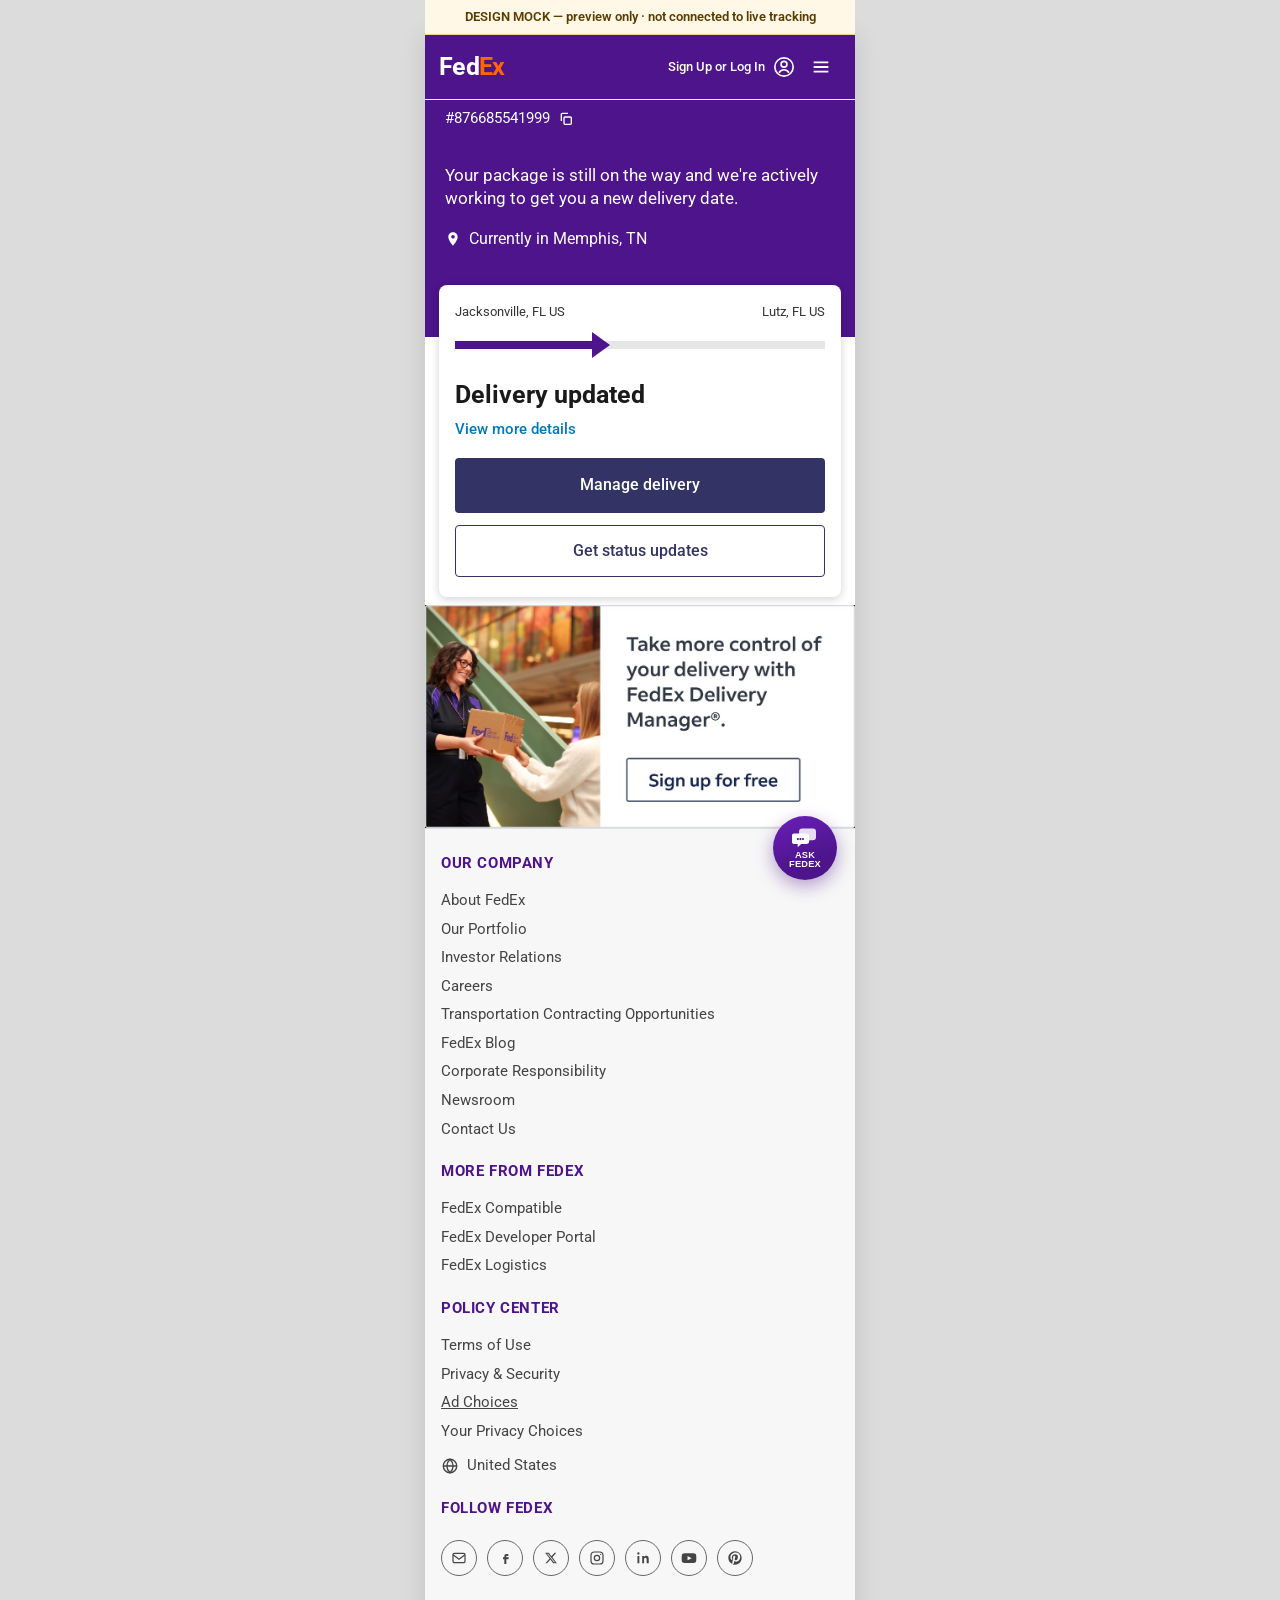
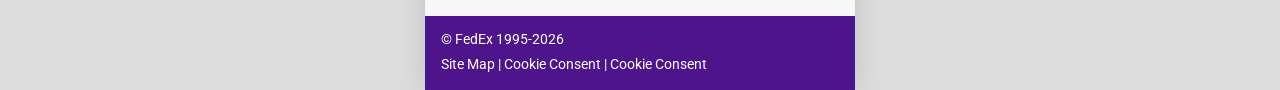
==== mock-tracking.html @ 4784ce4f "Ship FedEx-style tracking results UI on the live track page. Wire the mock status/details design int" ====
<!DOCTYPE html>
<html lang="en">
<head>
    <meta charset="UTF-8">
    <meta name="viewport" content="width=device-width, initial-scale=1, viewport-fit=cover">
    <meta name="robots" content="noindex, nofollow">
    <title>Tracking Mock — Review Only</title>
    <link rel="icon" type="image/png" sizes="32x32" href="favicon-32.png">
    <link rel="preconnect" href="https://fonts.googleapis.com">
    <link rel="preconnect" href="https://fonts.gstatic.com" crossorigin>
    <link href="https://fonts.googleapis.com/css2?family=Roboto:wght@300;400;500;700&display=swap" rel="stylesheet">
    <link rel="stylesheet" href="mock-tracking.css?v=2026100413">
</head>
<body class="fx-mock-page">
    <div class="fx-banner">DESIGN MOCK — preview only · not connected to live tracking</div>

    <div class="fx-shell" id="shell" data-view="status">
        <header class="fx-header">
            <a class="fx-logo" href="#" aria-label="FedEx home">
                <span class="fx-logo-fed">Fed</span><span class="fx-logo-ex">Ex</span>
            </a>
            <div class="fx-header-actions">
                <a class="fx-signin" href="#">
                    <span>Sign Up or Log In</span>
                    <svg width="22" height="22" viewBox="0 0 24 24" fill="none" stroke="currentColor" stroke-width="1.8" aria-hidden="true">
                        <circle cx="12" cy="12" r="10"/>
                        <circle cx="12" cy="9" r="3.2"/>
                        <path d="M6.5 18.2c1.6-2.2 3.5-3.2 5.5-3.2s3.9 1 5.5 3.2"/>
                    </svg>
                </a>
                <button type="button" class="fx-menu" aria-label="Open menu">
                    <svg width="22" height="22" viewBox="0 0 24 24" fill="none" stroke="currentColor" stroke-width="2" aria-hidden="true">
                        <path d="M4 7h16M4 12h16M4 17h16"/>
                    </svg>
                </button>
            </div>
        </header>

        <!-- SCREEN 1: after user tracks a number -->
        <div class="fx-view fx-view--status" id="viewStatus">
            <section class="fx-hero" aria-label="Shipment status">
                <div class="fx-track-id">
                    <span id="fxTrackId">#876685541999</span>
                    <button type="button" id="fxCopyTrack" aria-label="Copy tracking number">
                        <svg width="16" height="16" viewBox="0 0 24 24" fill="none" stroke="currentColor" stroke-width="2" aria-hidden="true">
                            <rect x="9" y="9" width="11" height="11" rx="1.5"/>
                            <path d="M5 15V5a1.5 1.5 0 0 1 1.5-1.5H15"/>
                        </svg>
                    </button>
                </div>
                <p class="fx-hero-msg">Your package is still on the way and we're actively working to get you a new delivery date.</p>
                <p class="fx-hero-loc">
                    <svg width="16" height="16" viewBox="0 0 24 24" fill="currentColor" aria-hidden="true">
                        <path d="M12 2C8.13 2 5 5.13 5 9c0 5.25 7 13 7 13s7-7.75 7-13c0-3.87-3.13-7-7-7zm0 9.5A2.5 2.5 0 1 1 12 6a2.5 2.5 0 0 1 0 5.5z"/>
                    </svg>
                    Currently in Memphis, TN
                </p>
            </section>

            <div class="fx-card-wrap">
                <div class="fx-card">
                    <div class="fx-route">
                        <span>Jacksonville, FL US</span>
                        <span>Lutz, FL US</span>
                    </div>
                    <div class="fx-progress" role="img" aria-label="Shipment progress about 40 percent" style="--progress: 42%">
                        <div class="fx-progress-track" aria-hidden="true"></div>
                        <div class="fx-progress-arrow" aria-hidden="true">
                            <span class="fx-progress-shaft"></span>
                            <svg class="fx-progress-tip" viewBox="0 0 18 26" preserveAspectRatio="none" focusable="false" aria-hidden="true">
                                <polygon points="0,0 18,13 0,26" fill="currentColor"/>
                            </svg>
                        </div>
                    </div>
                    <h2 class="fx-status">Delivery updated</h2>
                    <a class="fx-details-link" href="#details" data-open-details>View more details</a>
                    <a class="fx-btn fx-btn-primary" href="#">Manage delivery</a>
                    <a class="fx-btn fx-btn-secondary" href="#details" data-open-details>Get status updates</a>
                </div>
            </div>

            <section class="fx-promo fx-promo--status" aria-label="FedEx Delivery Manager">
                <img src="delivery-manager.jpg" alt="Take more control of your delivery with FedEx Delivery Manager. Sign up for free." width="1024" height="531" loading="lazy">
            </section>

            <footer class="fx-footer fx-footer--status">
                <h3 class="fx-footer-h">Our company</h3>
                <a href="#">About FedEx</a>
                <a href="#">Our Portfolio</a>
                <a href="#">Investor Relations</a>
                <a href="#">Careers</a>
                <a href="#">Transportation Contracting Opportunities</a>
                <a href="#">FedEx Blog</a>
                <a href="#">Corporate Responsibility</a>
                <a href="#">Newsroom</a>
                <a href="#">Contact Us</a>

                <h3 class="fx-footer-h">More from FedEx</h3>
                <a href="#">FedEx Compatible</a>
                <a href="#">FedEx Developer Portal</a>
                <a href="#">FedEx Logistics</a>

                <h3 class="fx-footer-h">Policy center</h3>
                <a href="#">Terms of Use</a>
                <a href="#">Privacy &amp; Security</a>
                <a href="#" class="fx-footer-link-underline">Ad Choices</a>
                <a href="#">Your Privacy Choices</a>
                <div class="fx-region">
                    <svg width="18" height="18" viewBox="0 0 24 24" fill="none" stroke="currentColor" stroke-width="1.8" aria-hidden="true">
                        <circle cx="12" cy="12" r="9"/>
                        <path d="M3 12h18M12 3c2.8 2.8 4.2 6 4.2 9s-1.4 6.2-4.2 9c-2.8-2.8-4.2-6-4.2-9s1.4-6.2 4.2-9z"/>
                    </svg>
                    United States
                </div>

                <h3 class="fx-footer-h">Follow FedEx</h3>
                <div class="fx-social" aria-label="Social links">
                    <a href="#" aria-label="Email"><svg width="16" height="16" viewBox="0 0 24 24" fill="none" stroke="currentColor" stroke-width="1.8"><rect x="3" y="5" width="18" height="14" rx="2"/><path d="M3 7l9 7 9-7"/></svg></a>
                    <a href="#" aria-label="Facebook"><svg width="16" height="16" viewBox="0 0 24 24" fill="currentColor"><path d="M14 9h3V6h-3c-1.7 0-3 1.3-3 3v2H9v3h2v7h3v-7h3l1-3h-4V9c0-.6.4-1 1-1z"/></svg></a>
                    <a href="#" aria-label="X"><svg width="14" height="14" viewBox="0 0 24 24" fill="currentColor"><path d="M18.2 3H21l-6.6 7.5L22 21h-6.2l-4.9-6.4L5.4 21H2.6l7-8L2 3h6.3l4.4 5.8L18.2 3zm-1.1 16.2h1.7L7 4.7H5.2l11.9 14.5z"/></svg></a>
                    <a href="#" aria-label="Instagram"><svg width="16" height="16" viewBox="0 0 24 24" fill="none" stroke="currentColor" stroke-width="1.8"><rect x="3" y="3" width="18" height="18" rx="5"/><circle cx="12" cy="12" r="4"/><circle cx="17.5" cy="6.5" r="1" fill="currentColor" stroke="none"/></svg></a>
                    <a href="#" aria-label="LinkedIn"><svg width="16" height="16" viewBox="0 0 24 24" fill="currentColor"><path d="M6.5 9H3.7v11h2.8V9zM5.1 3.5A1.7 1.7 0 1 0 5.1 7a1.7 1.7 0 0 0 0-3.5zM20.3 20h-2.8v-5.4c0-1.3 0-3-1.8-3s-2.1 1.4-2.1 2.9V20H10.8V9h2.7v1.5h.1c.4-.7 1.3-1.8 3.1-1.8 3.3 0 3.9 2.2 3.9 5V20z"/></svg></a>
                    <a href="#" aria-label="YouTube"><svg width="16" height="16" viewBox="0 0 24 24" fill="currentColor"><path d="M23 12.2s0-3.4-.4-5c-.2-.9-.9-1.6-1.8-1.8C18.7 5 12 5 12 5s-6.7 0-8.8.4C2.3 5.6 1.6 6.3 1.4 7.2 1 8.8 1 12.2 1 12.2s0 3.4.4 5c.2.9.9 1.6 1.8 1.8C5.3 19.4 12 19.4 12 19.4s6.7 0 8.8-.4c.9-.2 1.6-.9 1.8-1.8.4-1.6.4-5 .4-5zM9.8 15.5v-6.6l6.2 3.3-6.2 3.3z"/></svg></a>
                    <a href="#" aria-label="Pinterest"><svg width="16" height="16" viewBox="0 0 24 24" fill="currentColor"><path d="M12 2C6.5 2 2 6.5 2 12c0 4.1 2.5 7.6 6.1 9.1-.1-.8-.2-2 0-2.9.2-.8 1.3-5.4 1.3-5.4s-.3-.7-.3-1.6c0-1.5.9-2.6 2-2.6.9 0 1.4.7 1.4 1.5 0 .9-.6 2.3-.9 3.5-.3 1.1.5 1.9 1.6 1.9 1.9 0 3.2-2.4 3.2-5.3 0-2.2-1.5-3.8-4.2-3.8-3.1 0-5 2.3-5 4.8 0 .9.3 1.5.7 2 .2.1.2.2.1.5l-.3 1c-.1.2-.2.3-.4.2-1.5-.6-2.2-2.3-2.2-4.2 0-3.1 2.6-6.9 7.8-6.9 4.2 0 6.9 3 6.9 6.3 0 4.3-2.4 7.5-5.9 7.5-1.2 0-2.3-.6-2.7-1.4l-.7 2.8c-.3 1-1 2.2-1.5 3C10.1 21.9 11 22 12 22c5.5 0 10-4.5 10-10S17.5 2 12 2z"/></svg></a>
                </div>
            </footer>

            <div class="fx-legal">
                <div>© FedEx 1995-2026</div>
                <div class="fx-legal-links">
                    <a href="#">Site Map</a> |
                    <a href="#">Cookie Consent</a> |
                    <a href="#">Cookie Consent</a>
                </div>
            </div>
        </div>

        <!-- SCREEN 2: after View more details / Get status updates -->
        <div class="fx-view fx-view--details" id="viewDetails" hidden>
            <div class="fx-subnav" aria-label="Tracking details toolbar">
                <button type="button" class="fx-subnav-back" id="backToStatus" aria-label="Back">
                    <svg width="20" height="20" viewBox="0 0 24 24" fill="none" stroke="currentColor" stroke-width="2" aria-hidden="true">
                        <path d="M15 18l-6-6 6-6"/>
                    </svg>
                </button>
                <a class="fx-subnav-id" href="#" id="fxSubnavId">Tracking ID: 876685541999</a>
                <div class="fx-subnav-actions">
                    <button type="button" class="fx-icon-btn" id="fxCopyTrackDetails" aria-label="Copy">
                        <svg width="18" height="18" viewBox="0 0 24 24" fill="none" stroke="currentColor" stroke-width="2" aria-hidden="true">
                            <rect x="9" y="9" width="11" height="11" rx="1.5"/>
                            <path d="M5 15V5a1.5 1.5 0 0 1 1.5-1.5H15"/>
                        </svg>
                    </button>
                    <button type="button" class="fx-icon-btn" aria-label="Share">
                        <svg width="18" height="18" viewBox="0 0 24 24" fill="none" stroke="currentColor" stroke-width="2" aria-hidden="true">
                            <circle cx="18" cy="5" r="2.5"/>
                            <circle cx="6" cy="12" r="2.5"/>
                            <circle cx="18" cy="19" r="2.5"/>
                            <path d="M8.4 13.3l7.2 4.1M15.6 6.6L8.5 10.7"/>
                        </svg>
                    </button>
                    <button type="button" class="fx-icon-btn" aria-label="More">
                        <svg width="18" height="18" viewBox="0 0 24 24" fill="currentColor" aria-hidden="true">
                            <circle cx="12" cy="5" r="1.6"/>
                            <circle cx="12" cy="12" r="1.6"/>
                            <circle cx="12" cy="19" r="1.6"/>
                        </svg>
                    </button>
                </div>
            </div>

            <div class="fx-fromto">
                <div class="fx-fromto-col">
                    <span class="fx-fromto-label">From</span>
                    <span class="fx-fromto-place">JACKSONVILLE, FL US</span>
                </div>
                <span class="fx-fromto-arrow" aria-hidden="true">→</span>
                <div class="fx-fromto-col fx-fromto-col--to">
                    <span class="fx-fromto-label">To</span>
                    <span class="fx-fromto-place">LUTZ, FL US</span>
                </div>
            </div>

            <section class="fx-section" id="travel-history" aria-labelledby="travel-title">
                <h2 class="fx-h2" id="travel-title">Travel history</h2>
                <p class="fx-help-text">You're viewing the most updated information to help minimize the need for customer support.</p>

                <div class="fx-timeline">
                <div class="fx-day">
                    <h3 class="fx-day-title">Friday, 09/04/2026</h3>
                    <ul class="fx-events">
                        <li class="fx-event">
                            <div class="fx-event-marker">
                                <span class="fx-arrow-marker" aria-hidden="true">
                                    <svg width="14" height="14" viewBox="0 0 24 24" fill="none" stroke="currentColor" stroke-width="2.5">
                                        <path d="M5 12h14M13 6l6 6-6 6"/>
                                    </svg>
                                </span>
                            </div>
                            <div class="fx-event-body">
                                <div class="fx-event-time">9:31 AM</div>
                                <div class="fx-event-status">On the way</div>
                                <div class="fx-event-loc">Memphis, TN</div>
                            </div>
                        </li>
                        <li class="fx-event">
                            <div class="fx-event-marker"><span class="fx-dot" aria-hidden="true"></span></div>
                            <div class="fx-event-body">
                                <div class="fx-event-time">4:16 AM</div>
                                <div class="fx-event-status">Arrived at FedEx hub</div>
                                <div class="fx-event-loc">Memphis, TN</div>
                            </div>
                        </li>
                        <li class="fx-event">
                            <div class="fx-event-marker"><span class="fx-dot" aria-hidden="true"></span></div>
                            <div class="fx-event-body">
                                <div class="fx-event-time">12:48 AM</div>
                                <div class="fx-event-status">Left FedEx origin facility</div>
                                <div class="fx-event-loc">Jacksonville, FL</div>
                            </div>
                        </li>
                    </ul>
                </div>

                <div class="fx-day">
                    <h3 class="fx-day-title">Thursday, 09/03/2026</h3>
                    <ul class="fx-events">
                        <li class="fx-event">
                            <div class="fx-event-marker"><span class="fx-dot" aria-hidden="true"></span></div>
                            <div class="fx-event-body">
                                <div class="fx-event-time">9:47 PM</div>
                                <div class="fx-event-status">Picked up</div>
                                <div class="fx-event-loc">Jacksonville, FL</div>
                            </div>
                        </li>
                        <li class="fx-event">
                            <div class="fx-event-marker"><span class="fx-dot" aria-hidden="true"></span></div>
                            <div class="fx-event-body">
                                <div class="fx-event-time">10:59 AM</div>
                                <div class="fx-event-status">Shipment information sent to FedEx</div>
                            </div>
                        </li>
                    </ul>
                </div>
                </div>
            </section>

            <section class="fx-facts" aria-labelledby="facts-title">
                <button type="button" class="fx-facts-toggle" id="facts-title" aria-expanded="true" aria-controls="factsBody">
                    <span>Shipment facts</span>
                    <svg class="fx-facts-chevron" width="18" height="18" viewBox="0 0 24 24" fill="none" stroke="currentColor" stroke-width="2" aria-hidden="true">
                        <path d="M6 15l6-6 6 6"/>
                    </svg>
                </button>

                <div class="fx-facts-body" id="factsBody">
                    <div class="fx-fact-block">
                        <div class="fx-fact-head">
                            <svg width="28" height="28" viewBox="0 0 48 48" fill="none" stroke="currentColor" stroke-width="2.2" aria-hidden="true">
                                <path d="M8 18l16-8 16 8v16l-16 8-16-8V18z"/>
                                <path d="M8 18l16 8 16-8M24 26v16"/>
                            </svg>
                            <span>Shipment overview</span>
                        </div>
                        <table class="fx-table">
                            <tbody>
                                <tr>
                                    <th>Tracking number</th>
                                    <td>876685541999</td>
                                </tr>
                                <tr>
                                    <th>Ship date <span class="fx-q" title="More info">?</span></th>
                                    <td>9/03/2026</td>
                                </tr>
                                <tr>
                                    <th>Delivery details <span class="fx-q" title="More info">?</span></th>
                                    <td>Will be updated soon</td>
                                </tr>
                            </tbody>
                        </table>
                    </div>

                    <div class="fx-fact-block">
                        <div class="fx-fact-head">
                            <svg width="28" height="28" viewBox="0 0 48 48" fill="none" stroke="currentColor" stroke-width="2.2" aria-hidden="true">
                                <rect x="6" y="16" width="22" height="14" rx="1"/>
                                <path d="M28 20h8l6 6v4h-14"/>
                                <circle cx="14" cy="32" r="3.5"/>
                                <circle cx="34" cy="32" r="3.5"/>
                            </svg>
                            <span>Services</span>
                        </div>
                        <table class="fx-table">
                            <tbody>
                                <tr>
                                    <th>Service</th>
                                    <td>FedEx First Overnight</td>
                                </tr>
                                <tr>
                                    <th>Terms</th>
                                    <td>Third Party</td>
                                </tr>
                                <tr>
                                    <th>Special handling section</th>
                                    <td>Deliver Weekday, Residential Delivery</td>
                                </tr>
                            </tbody>
                        </table>
                    </div>

                    <div class="fx-fact-block">
                        <div class="fx-fact-head">
                                    <svg width="28" height="28" viewBox="0 0 48 48" fill="none" stroke="currentColor" stroke-width="2.2" aria-hidden="true">
                                        <path d="M10 34h28l-4-10H14l-4 10z"/>
                                        <path d="M18 24V16h12v8"/>
                                        <text x="24" y="31" text-anchor="middle" font-size="8" fill="currentColor" stroke="none" font-family="Arial,sans-serif">LB</text>
                                    </svg>
                            <span>Package details</span>
                        </div>
                        <table class="fx-table">
                            <tbody>
                                <tr>
                                    <th>Weight</th>
                                    <td>0.5 lbs / 0.23 kgs</td>
                                </tr>
                                <tr>
                                    <th>Total pieces</th>
                                    <td>1</td>
                                </tr>
                                <tr>
                                    <th>Total shipment weight</th>
                                    <td>0.5 lbs / 0.23 kgs</td>
                                </tr>
                                <tr>
                                    <th>Packaging</th>
                                    <td>FedEx Envelope</td>
                                </tr>
                            </tbody>
                        </table>
                    </div>
                </div>
            </section>

            <footer class="fx-footer">
                <h3 class="fx-footer-h">Our company</h3>
                <a href="#">About FedEx</a>
                <a href="#">Our Portfolio</a>
                <a href="#">Investor Relations</a>
                <a href="#">Careers</a>
                <a href="#">Transportation Contracting Opportunities</a>
                <a href="#">FedEx Blog</a>
                <a href="#">Corporate Responsibility</a>
                <a href="#">Newsroom</a>
                <a href="#">Contact Us</a>

                <h3 class="fx-footer-h">More from FedEx</h3>
                <a href="#">FedEx Compatible</a>
                <a href="#">FedEx Developer Portal</a>
                <a href="#">FedEx Logistics</a>

                <h3 class="fx-footer-h">Policy center</h3>
                <a href="#">Terms of Use</a>
                <a href="#">Privacy &amp; Security</a>
                <a href="#" class="fx-footer-link-underline">Ad Choices</a>
                <a href="#">Your Privacy Choices</a>
                <div class="fx-region">
                    <svg width="18" height="18" viewBox="0 0 24 24" fill="none" stroke="currentColor" stroke-width="1.8" aria-hidden="true">
                        <circle cx="12" cy="12" r="9"/>
                        <path d="M3 12h18M12 3c2.8 2.8 4.2 6 4.2 9s-1.4 6.2-4.2 9c-2.8-2.8-4.2-6-4.2-9s1.4-6.2 4.2-9z"/>
                    </svg>
                    United States
                </div>

                <h3 class="fx-footer-h">Follow FedEx</h3>
                <div class="fx-social" aria-label="Social links">
                    <a href="#" aria-label="Email">
                        <svg width="16" height="16" viewBox="0 0 24 24" fill="none" stroke="currentColor" stroke-width="1.8"><rect x="3" y="5" width="18" height="14" rx="2"/><path d="M3 7l9 7 9-7"/></svg>
                    </a>
                    <a href="#" aria-label="Facebook">
                        <svg width="16" height="16" viewBox="0 0 24 24" fill="currentColor"><path d="M14 9h3V6h-3c-1.7 0-3 1.3-3 3v2H9v3h2v7h3v-7h3l1-3h-4V9c0-.6.4-1 1-1z"/></svg>
                    </a>
                    <a href="#" aria-label="X">
                        <svg width="14" height="14" viewBox="0 0 24 24" fill="currentColor"><path d="M18.2 3H21l-6.6 7.5L22 21h-6.2l-4.9-6.4L5.4 21H2.6l7-8L2 3h6.3l4.4 5.8L18.2 3zm-1.1 16.2h1.7L7 4.7H5.2l11.9 14.5z"/></svg>
                    </a>
                    <a href="#" aria-label="Instagram">
                        <svg width="16" height="16" viewBox="0 0 24 24" fill="none" stroke="currentColor" stroke-width="1.8"><rect x="3" y="3" width="18" height="18" rx="5"/><circle cx="12" cy="12" r="4"/><circle cx="17.5" cy="6.5" r="1" fill="currentColor" stroke="none"/></svg>
                    </a>
                    <a href="#" aria-label="LinkedIn">
                        <svg width="16" height="16" viewBox="0 0 24 24" fill="currentColor"><path d="M6.5 9H3.7v11h2.8V9zM5.1 3.5A1.7 1.7 0 1 0 5.1 7a1.7 1.7 0 0 0 0-3.5zM20.3 20h-2.8v-5.4c0-1.3 0-3-1.8-3s-2.1 1.4-2.1 2.9V20H10.8V9h2.7v1.5h.1c.4-.7 1.3-1.8 3.1-1.8 3.3 0 3.9 2.2 3.9 5V20z"/></svg>
                    </a>
                    <a href="#" aria-label="YouTube">
                        <svg width="16" height="16" viewBox="0 0 24 24" fill="currentColor"><path d="M23 12.2s0-3.4-.4-5c-.2-.9-.9-1.6-1.8-1.8C18.7 5 12 5 12 5s-6.7 0-8.8.4C2.3 5.6 1.6 6.3 1.4 7.2 1 8.8 1 12.2 1 12.2s0 3.4.4 5c.2.9.9 1.6 1.8 1.8C5.3 19.4 12 19.4 12 19.4s6.7 0 8.8-.4c.9-.2 1.6-.9 1.8-1.8.4-1.6.4-5 .4-5zM9.8 15.5v-6.6l6.2 3.3-6.2 3.3z"/></svg>
                    </a>
                    <a href="#" aria-label="Pinterest">
                        <svg width="16" height="16" viewBox="0 0 24 24" fill="currentColor"><path d="M12 2C6.5 2 2 6.5 2 12c0 4.1 2.5 7.6 6.1 9.1-.1-.8-.2-2 0-2.9.2-.8 1.3-5.4 1.3-5.4s-.3-.7-.3-1.6c0-1.5.9-2.6 2-2.6.9 0 1.4.7 1.4 1.5 0 .9-.6 2.3-.9 3.5-.3 1.1.5 1.9 1.6 1.9 1.9 0 3.2-2.4 3.2-5.3 0-2.2-1.5-3.8-4.2-3.8-3.1 0-5 2.3-5 4.8 0 .9.3 1.5.7 2 .2.1.2.2.1.5l-.3 1c-.1.2-.2.3-.4.2-1.5-.6-2.2-2.3-2.2-4.2 0-3.1 2.6-6.9 7.8-6.9 4.2 0 6.9 3 6.9 6.3 0 4.3-2.4 7.5-5.9 7.5-1.2 0-2.3-.6-2.7-1.4l-.7 2.8c-.3 1-1 2.2-1.5 3C10.1 21.9 11 22 12 22c5.5 0 10-4.5 10-10S17.5 2 12 2z"/></svg>
                    </a>
                </div>
            </footer>

            <div class="fx-legal">
                <div>© FedEx 1995-2026</div>
                <div class="fx-legal-links">
                    <a href="#">Site Map</a> |
                    <a href="#">Cookie Consent</a> |
                    <a href="#">Cookie Consent</a>
                </div>
            </div>
        </div>

        <button type="button" class="fx-fab" aria-label="Ask FedEx">
            <svg width="26" height="22" viewBox="0 0 28 24" fill="currentColor" aria-hidden="true">
                <path d="M11 1.5h11.5A3.5 3.5 0 0 1 26 5v6a3.5 3.5 0 0 1-3.5 3.5H19l-3.2 2.8V14.5H11A3.5 3.5 0 0 1 7.5 11V5A3.5 3.5 0 0 1 11 1.5z" opacity=".85"/>
                <path d="M2.5 7h13A3 3 0 0 1 18.5 10v5.5a3 3 0 0 1-3 3H9.8L6 22.2v-3.7H2.5a3 3 0 0 1-3-3V10a3 3 0 0 1 3-3z"/>
                <circle cx="6.2" cy="13.2" r="1.15" fill="#4d148c"/>
                <circle cx="9" cy="13.2" r="1.15" fill="#4d148c"/>
                <circle cx="11.8" cy="13.2" r="1.15" fill="#4d148c"/>
            </svg>
            Ask FedEx
        </button>
    </div>

    <script>
        (function () {
            var shell = document.getElementById('shell');
            var statusView = document.getElementById('viewStatus');
            var detailsView = document.getElementById('viewDetails');

            function showDetails(e) {
                if (e) e.preventDefault();
                shell.setAttribute('data-view', 'details');
                statusView.hidden = true;
                detailsView.hidden = false;
                window.scrollTo(0, 0);
            }

            function showStatus(e) {
                if (e) e.preventDefault();
                shell.setAttribute('data-view', 'status');
                detailsView.hidden = true;
                statusView.hidden = false;
                window.scrollTo(0, 0);
            }

            document.querySelectorAll('[data-open-details]').forEach(function (el) {
                el.addEventListener('click', showDetails);
            });

            var backBtn = document.getElementById('backToStatus');
            if (backBtn) backBtn.addEventListener('click', showStatus);

            var factsToggle = document.getElementById('facts-title');
            var factsBody = document.getElementById('factsBody');
            if (factsToggle && factsBody) {
                factsToggle.addEventListener('click', function () {
                    var open = factsToggle.getAttribute('aria-expanded') === 'true';
                    factsToggle.setAttribute('aria-expanded', open ? 'false' : 'true');
                    factsBody.hidden = open;
                });
            }

            function trackingNumber() {
                var el = document.getElementById('fxTrackId');
                if (el) {
                    return String(el.textContent || '').replace(/^#/, '').trim();
                }
                return '876685541999';
            }

            function writeClipboard(value) {
                if (navigator.clipboard && navigator.clipboard.writeText && window.isSecureContext) {
                    return navigator.clipboard.writeText(value);
                }
                return new Promise(function (resolve, reject) {
                    var ta = document.createElement('textarea');
                    ta.value = value;
                    ta.setAttribute('readonly', '');
                    ta.style.cssText = 'position:fixed;left:-9999px;top:0;opacity:0;';
                    document.body.appendChild(ta);
                    ta.focus();
                    ta.select();
                    ta.setSelectionRange(0, value.length);
                    var ok = false;
                    try {
                        ok = document.execCommand('copy');
                    } catch (err) {
                        ok = false;
                    }
                    document.body.removeChild(ta);
                    if (ok) resolve();
                    else reject(new Error('copy failed'));
                });
            }

            function showCopiedToast() {
                var existing = document.querySelector('.fx-copy-toast');
                if (existing) existing.remove();
                var toast = document.createElement('div');
                toast.className = 'fx-copy-toast';
                toast.textContent = 'Tracking number copied';
                toast.setAttribute('role', 'status');
                document.body.appendChild(toast);
                requestAnimationFrame(function () {
                    toast.classList.add('is-visible');
                });
                setTimeout(function () {
                    toast.classList.remove('is-visible');
                    setTimeout(function () {
                        toast.remove();
                    }, 220);
                }, 1600);
            }

            function copyTrackingNumber(e) {
                if (e) e.preventDefault();
                var value = trackingNumber();
                if (!value) return;
                writeClipboard(value).then(showCopiedToast, showCopiedToast);
            }

            var copyHero = document.getElementById('fxCopyTrack');
            var copyDetails = document.getElementById('fxCopyTrackDetails');
            var subnavId = document.getElementById('fxSubnavId');
            if (copyHero) copyHero.addEventListener('click', copyTrackingNumber);
            if (copyDetails) copyDetails.addEventListener('click', copyTrackingNumber);
            if (subnavId) subnavId.addEventListener('click', copyTrackingNumber);
        })();
    </script>
</body>
</html>
---- mock-tracking.css ----
/* Results UI — also used by live tracking (#trackingResults.fx-shell) */
:root {
    --fx-purple: #4d148c;
    --fx-purple-deep: #4d148c;
    --fx-orange: #ff6600;
    --fx-navy: #333366;
    --fx-btn: #4d148c;
    --fx-btn-dark: #2d1155;
    --fx-text: #333333;
    --fx-muted: #666666;
    --fx-link: #007ab8;
    --fx-border: #e0e0e0;
    --fx-row: #f2f2f2;
    --fx-shell: 430px;
}

/* Standalone mock page only — do not reset the live home page */
body.fx-mock-page {
    font-family: 'Roboto', -apple-system, BlinkMacSystemFont, 'Segoe UI', Arial, sans-serif;
    background: #fff;
    color: var(--fx-text);
    line-height: 1.4;
    font-size: 15px;
    width: 100%;
    max-width: 100%;
    overflow-x: clip;
    min-height: 100vh;
    min-height: 100dvh;
    margin: 0;
}

body.fx-mock-page,
body.fx-mock-page * {
    box-sizing: border-box;
}

.fx-shell,
.fx-shell * {
    box-sizing: border-box;
}

.fx-shell img,
.fx-shell video {
    max-width: 100%;
}

.fx-shell svg:not(.fx-progress-tip) {
    max-width: 100%;
}

.fx-shell {
    width: 100%;
    max-width: 100%;
    margin: 0;
    min-height: 100vh;
    min-height: 100dvh;
    background: #fff;
    position: relative;
    box-shadow: none;
    display: flex;
    flex-direction: column;
    overflow: visible;
    color: var(--fx-text);
    font-family: 'Roboto', -apple-system, BlinkMacSystemFont, 'Segoe UI', Arial, sans-serif;
    font-size: 15px;
    line-height: 1.4;
}

/* Phone frame only on large desktop — phones/tablets stay edge-to-edge */
@media (min-width: 1024px) {
    body.fx-mock-page {
        background: #dcdcdc;
    }

    body.fx-mock-page .fx-shell {
        max-width: var(--fx-shell);
        margin: 0 auto;
        box-shadow: 0 0 24px rgba(0, 0, 0, 0.12);
    }

    body.fx-mock-page .fx-banner {
        max-width: var(--fx-shell);
        margin-left: auto;
        margin-right: auto;
    }
}

/* Header — stays pinned while scrolling results */
.fx-header {
    display: flex;
    align-items: center;
    justify-content: space-between;
    padding: 12px 14px;
    padding-left: max(14px, env(safe-area-inset-left, 0px));
    padding-right: max(14px, env(safe-area-inset-right, 0px));
    background: var(--fx-purple);
    position: -webkit-sticky;
    position: sticky;
    top: 0;
    z-index: 100;
    gap: 8px;
    width: 100%;
    flex-shrink: 0;
    border-bottom: 1px solid rgba(255, 255, 255, 0.9);
}

.fx-logo {
    text-decoration: none;
    font-size: 1.55rem;
    font-weight: 700;
    letter-spacing: -0.03em;
    line-height: 1;
    flex-shrink: 0;
}

.fx-logo-fed {
    color: #fff;
}

.fx-logo-ex {
    color: var(--fx-orange);
}

.fx-header-actions {
    display: flex;
    align-items: center;
    gap: 6px;
    margin-left: auto;
}

.fx-signin {
    display: inline-flex;
    align-items: center;
    gap: 8px;
    color: #fff;
    text-decoration: none;
    font-size: 0.82rem;
    font-weight: 500;
    white-space: nowrap;
    min-width: 0;
}

@media (max-width: 360px) {
    .fx-signin span {
        display: none;
    }
}

.fx-menu {
    width: 40px;
    height: 40px;
    border: 0;
    background: transparent;
    color: #fff;
    display: grid;
    place-items: center;
    cursor: pointer;
}

.fx-menu svg {
    display: block;
}

/* Hero */
.fx-hero {
    background: var(--fx-purple);
    color: #fff;
    padding: 8px 20px 72px;
}

.fx-track-id {
    display: inline-flex;
    align-items: center;
    gap: 8px;
    font-size: 0.95rem;
    font-weight: 400;
    margin-bottom: 18px;
}

.fx-track-id button {
    border: 0;
    background: transparent;
    color: #fff;
    padding: 0;
    display: inline-flex;
    cursor: pointer;
}

.fx-copy-toast {
    position: fixed;
    left: 50%;
    bottom: max(88px, calc(env(safe-area-inset-bottom, 0px) + 72px));
    transform: translateX(-50%) translateY(8px);
    z-index: 200;
    background: #333;
    color: #fff;
    font-size: 0.85rem;
    font-weight: 500;
    padding: 10px 16px;
    border-radius: 4px;
    box-shadow: 0 4px 14px rgba(0, 0, 0, 0.22);
    opacity: 0;
    pointer-events: none;
    transition: opacity 0.2s ease, transform 0.2s ease;
    white-space: nowrap;
}

.fx-copy-toast.is-visible {
    opacity: 1;
    transform: translateX(-50%) translateY(0);
}

.fx-hero-title {
    font-size: 2rem;
    font-weight: 700;
    line-height: 1.15;
    margin-bottom: 6px;
}

.fx-hero-msg {
    font-size: 1.05rem;
    font-weight: 400;
    line-height: 1.35;
    margin-bottom: 18px;
    white-space: normal;
    overflow-wrap: normal;
    word-break: normal;
    hyphens: none;
}

.fx-hero-time {
    font-size: 1.15rem;
    font-weight: 400;
    margin-bottom: 18px;
}

.fx-hero-loc {
    display: flex;
    align-items: center;
    gap: 8px;
    font-size: 0.98rem;
}

.fx-hero-loc svg {
    flex-shrink: 0;
}

/* Status card overlapping hero */
.fx-card-wrap {
    padding: 0 14px;
    margin-top: -52px;
    position: relative;
    z-index: 2;
}

.fx-card {
    background: #fff;
    border-radius: 8px;
    box-shadow: 0 2px 10px rgba(0, 0, 0, 0.18);
    padding: 18px 16px 20px;
}

.fx-route {
    display: flex;
    justify-content: space-between;
    gap: 12px;
    font-size: 0.82rem;
    color: var(--fx-text);
    margin-bottom: 10px;
}

.fx-route span:last-child {
    text-align: right;
}

.fx-progress {
    --progress: 42%;
    /* Tall tip shoulders like FedEx / progress-arrow.png; tip width tuned to screenshot */
    --arrow-h: 26px;
    --shaft-h: 8px;
    --tip-w: 18px;
    height: var(--arrow-h);
    margin-bottom: 16px;
    position: relative;
    overflow: visible;
}

.fx-progress-track {
    position: absolute;
    left: 0;
    right: 0;
    top: 50%;
    transform: translateY(-50%);
    height: var(--shaft-h);
    background: #e6e6e6;
    border-radius: 0;
}

/* FedEx arrow — shaft stretches; tip fixed; width via --progress */
.fx-progress-arrow {
    position: absolute;
    left: 0;
    top: 50%;
    transform: translateY(-50%);
    width: max(calc(var(--tip-w) + 16px), var(--progress));
    height: var(--arrow-h);
    display: flex;
    align-items: center;
    z-index: 1;
    pointer-events: none;
}

.fx-progress-shaft {
    flex: 1 1 auto;
    min-width: 4px;
    height: var(--shaft-h);
    background: var(--fx-purple);
}

/* Tall-shoulder triangle tip (matches progress-arrow.png viewBox 68×144) */
.fx-progress-tip {
    flex: 0 0 var(--tip-w);
    width: var(--tip-w);
    height: var(--arrow-h);
    display: block;
    color: var(--fx-purple);
    overflow: visible;
}

.fx-status {
    font-size: 1.55rem;
    font-weight: 700;
    color: #1a1a1a;
    margin-bottom: 6px;
}

.fx-details-link {
    color: var(--fx-link);
    text-decoration: none;
    font-size: 0.95rem;
    font-weight: 500;
    display: inline-block;
    margin-bottom: 18px;
}

.fx-details-link:hover {
    text-decoration: underline;
}

.fx-btn {
    display: block;
    width: 100%;
    text-align: center;
    text-decoration: none;
    border-radius: 4px;
    font-size: 1rem;
    font-weight: 500;
    padding: 14px 16px;
    cursor: pointer;
}

.fx-btn + .fx-btn {
    margin-top: 12px;
}

.fx-btn-primary {
    background: var(--fx-navy);
    color: #fff;
    border: 2px solid var(--fx-navy);
}

.fx-btn-secondary {
    background: #fff;
    color: var(--fx-navy);
    border: 1.5px solid var(--fx-navy);
}

/* Details top bar (travel history view cue) */
.fx-subnav {
    display: flex;
    align-items: center;
    gap: 10px;
    padding: 14px 16px;
    border-bottom: 1px solid #e0e0e0;
    background: #fff;
    margin-top: 0;
    position: sticky;
    top: 64px;
    z-index: 30;
}

.fx-subnav-back {
    border: 0;
    background: transparent;
    color: #222;
    display: inline-flex;
    padding: 4px;
    cursor: pointer;
}

.fx-subnav-id {
    color: var(--fx-link);
    text-decoration: underline;
    font-size: 0.95rem;
    font-weight: 500;
    flex: 1;
    min-width: 0;
}

.fx-subnav-actions {
    display: flex;
    gap: 4px;
}

.fx-icon-btn {
    border: 0;
    background: transparent;
    color: var(--fx-link);
    width: 36px;
    height: 36px;
    display: grid;
    place-items: center;
    cursor: pointer;
}

.fx-icon-btn:last-child {
    color: #555;
}

/* Details view — light gray canvas like FedEx */
.fx-view--details {
    background: #ececec;
}

/* From / To strip */
.fx-fromto {
    display: grid;
    grid-template-columns: 1fr auto 1fr;
    align-items: center;
    gap: 10px;
    background: #f3f3f3;
    margin: 0 0 8px;
    padding: 14px 16px;
}

.fx-fromto-col {
    min-width: 0;
}

.fx-fromto-col--to {
    text-align: right;
}

.fx-fromto-label {
    display: block;
    font-size: 0.72rem;
    font-weight: 400;
    color: #777;
    margin-bottom: 2px;
}

.fx-fromto-place {
    display: block;
    font-size: 0.78rem;
    font-weight: 700;
    letter-spacing: 0.02em;
    text-transform: uppercase;
    color: #222;
    overflow-wrap: anywhere;
}

.fx-fromto-arrow {
    color: #222;
    font-size: 1.1rem;
}

/* Travel history */
.fx-section {
    padding: 20px 16px 16px;
    background: transparent;
}

.fx-h2 {
    font-size: 1.65rem;
    font-weight: 300;
    color: #222;
    margin-bottom: 8px;
}

.fx-help-text {
    font-size: 0.9rem;
    color: var(--fx-muted);
    margin-bottom: 18px;
    max-width: none;
    width: 100%;
    white-space: normal;
    overflow-wrap: normal;
    word-break: normal;
    hyphens: none;
}

/* Continuous FedEx-style vertical rail through all days */
.fx-timeline {
    position: relative;
    background: #f4f4f4;
    border: 1px solid #d8d8d8;
    border-radius: 2px;
    padding: 16px 14px 12px;
    box-shadow: none;
}

.fx-timeline::before {
    content: '';
    position: absolute;
    left: 31px;
    top: 26px;
    bottom: 28px;
    width: 2px;
    background: #bdbdbd;
    z-index: 0;
}

.fx-day {
    margin-bottom: 4px;
    position: relative;
}

.fx-day:first-child {
    background: transparent;
    margin-left: 0;
    margin-right: 0;
    margin-bottom: 8px;
    padding: 0;
}

.fx-day-title {
    font-size: 1rem;
    font-weight: 700;
    color: #333;
    margin: 0 0 14px 52px;
}

.fx-events {
    list-style: none;
    margin: 0;
    padding: 0;
}

.fx-event {
    display: grid;
    grid-template-columns: 52px 1fr;
    gap: 0 12px;
    position: relative;
    min-height: 56px;
}

.fx-event-marker {
    width: 36px;
    display: flex;
    justify-content: center;
    align-items: flex-start;
    padding-top: 2px;
    position: relative;
    z-index: 1;
    background: transparent;
}

.fx-dot {
    width: 10px;
    height: 10px;
    border-radius: 50%;
    background: #5a5a5a;
    margin-top: 6px;
    box-shadow: 0 0 0 3px #f4f4f4;
}

.fx-day:first-child .fx-dot {
    box-shadow: 0 0 0 3px #f4f4f4;
}

/* Latest scan — white circle, gray ring, dark arrow (FedEx) */
.fx-arrow-marker {
    width: 28px;
    height: 28px;
    border-radius: 50%;
    background: #fff;
    color: #4a4a4a;
    border: 2px solid #8a8a8a;
    display: grid;
    place-items: center;
    box-shadow: 0 0 0 3px #f4f4f4;
}

.fx-arrow-marker svg {
    display: block;
}

.fx-event-body {
    padding-bottom: 16px;
}

.fx-event-time {
    font-weight: 400;
    font-size: 0.92rem;
    margin-bottom: 2px;
    color: #666;
}

.fx-event-status {
    font-weight: 700;
    font-size: 0.95rem;
    margin-bottom: 2px;
    color: #222;
}

.fx-event-loc {
    font-size: 0.88rem;
    color: var(--fx-muted);
    text-transform: uppercase;
    letter-spacing: 0.02em;
}

/* Shipment facts — hairline under toggle + zebra fact rows */
.fx-facts {
    border-top: 0;
    margin-top: 8px;
    background: #fff;
}

.fx-facts-toggle {
    width: 100%;
    display: flex;
    align-items: center;
    justify-content: space-between;
    padding: 20px 16px;
    background: #fff;
    border: 0;
    border-top: 1px solid #d0d0d0;
    border-bottom: 0;
    font-size: 1.45rem;
    font-weight: 400;
    color: #555;
    cursor: pointer;
    text-align: left;
}

.fx-facts-chevron {
    flex-shrink: 0;
    transition: transform 0.2s ease;
    color: #555;
}

.fx-facts-toggle[aria-expanded='false'] .fx-facts-chevron {
    transform: rotate(180deg);
}

.fx-facts-body {
    padding: 0;
    background: #fff;
    border-bottom: 1px solid #d0d0d0;
}

.fx-facts-body[hidden] {
    display: none !important;
}

.fx-fact-block {
    padding: 18px 0 8px;
    background: #fff;
}

.fx-fact-head {
    display: flex;
    align-items: center;
    gap: 12px;
    margin-bottom: 12px;
    padding: 0 16px;
    color: var(--fx-purple);
    font-size: 1.15rem;
    font-weight: 400;
}

.fx-fact-head svg {
    flex-shrink: 0;
    color: var(--fx-purple);
}

.fx-table {
    width: 100%;
    border-collapse: collapse;
    table-layout: fixed;
}

/* Odd rows light gray (TRACKING NUMBER, DELIVERY DETAILS, SERVICE, WEIGHT, …) */
.fx-table tbody tr:nth-child(odd) > th,
.fx-table tbody tr:nth-child(odd) > td {
    background-color: #f2f2f2;
}

.fx-table tbody tr:nth-child(even) > th,
.fx-table tbody tr:nth-child(even) > td {
    background-color: #fff;
}

.fx-table th,
.fx-table td {
    padding: 16px;
    font-size: 0.88rem;
    vertical-align: top;
    word-break: break-word;
    border-top: 1px solid #e5e5e5;
}

.fx-table tbody tr:first-child > th,
.fx-table tbody tr:first-child > td {
    border-top: 0;
}

.fx-table th {
    text-align: left;
    font-weight: 700;
    text-transform: uppercase;
    letter-spacing: 0.03em;
    color: #333;
    width: 48%;
}

.fx-table td {
    text-align: right;
    color: #333;
    font-weight: 400;
}

.fx-q {
    display: inline-flex;
    align-items: center;
    justify-content: center;
    width: 16px;
    height: 16px;
    border-radius: 50%;
    background: #5b9bd5;
    color: #fff;
    font-size: 0.65rem;
    font-weight: 700;
    margin-left: 6px;
    vertical-align: middle;
    line-height: 1;
}

/* Promo — full banner image (photo + copy baked in) */
.fx-promo {
    display: block;
    padding: 0;
    border-top: 1px solid var(--fx-border);
    background: #fff;
}

.fx-promo img {
    width: 100%;
    height: auto;
    display: block;
    object-fit: cover;
}

.fx-promo--status {
    margin-top: 8px;
    border-top: 0;
}

.fx-view--details .fx-footer {
    background: #f7f7f7;
}

.fx-view--details .fx-legal {
    margin-top: 0;
}

/* Footer */
.fx-footer {
    background: #f7f7f7;
    padding: 24px 16px 28px;
    border-top: 1px solid var(--fx-border);
}

.fx-footer-h {
    color: var(--fx-purple);
    font-size: 0.95rem;
    font-weight: 700;
    letter-spacing: 0.04em;
    text-transform: uppercase;
    margin: 18px 0 12px;
}

.fx-footer-h:first-child {
    margin-top: 0;
}

.fx-footer a {
    display: block;
    color: #444;
    text-decoration: none;
    padding: 4px 0;
    font-size: 0.95rem;
    line-height: 1.35;
}

.fx-footer a.fx-footer-link-underline {
    text-decoration: underline;
}

.fx-region {
    display: flex;
    align-items: center;
    gap: 8px;
    padding: 10px 0 4px;
    color: #444;
    font-size: 0.95rem;
}

.fx-social {
    display: flex;
    flex-wrap: wrap;
    gap: 10px;
    padding: 8px 0 12px;
}

.fx-social a {
    width: 36px;
    height: 36px;
    border: 1.5px solid #666;
    border-radius: 50%;
    display: grid;
    place-items: center;
    color: #444;
    padding: 0;
}

.fx-legal {
    background: var(--fx-purple);
    color: #fff;
    padding: 14px 16px 16px;
    font-size: 0.88rem;
    margin-top: auto;
    line-height: 1.35;
}

.fx-legal a {
    color: #fff;
    text-decoration: none;
}

.fx-legal-links {
    margin-top: 6px;
}

/* ASK FEDEX FAB */
.fx-fab {
    position: fixed;
    right: max(16px, env(safe-area-inset-right, 0px));
    bottom: max(20px, env(safe-area-inset-bottom, 0px));
    z-index: 50;
    width: 64px;
    height: 64px;
    border-radius: 50%;
    border: 0;
    background: linear-gradient(160deg, #6a1fb8 0%, #4d148c 70%);
    color: #fff;
    box-shadow: 0 6px 18px rgba(77, 20, 140, 0.4);
    display: flex;
    flex-direction: column;
    align-items: center;
    justify-content: center;
    gap: 2px;
    cursor: pointer;
    font-size: 0.58rem;
    font-weight: 700;
    letter-spacing: 0.02em;
    text-transform: uppercase;
    line-height: 1;
}

.fx-fab svg {
    display: block;
    width: 26px;
    height: 22px;
}

.fx-banner {
    background: #fff8e6;
    border-bottom: 1px solid #f0d58a;
    color: #5c3d00;
    font-size: 0.82rem;
    font-weight: 600;
    text-align: center;
    padding: 8px 12px;
    position: sticky;
    top: 0;
    z-index: 60;
    width: 100%;
}

/* View switching */
.fx-view {
    display: flex;
    flex-direction: column;
    flex: 1 1 auto;
    min-width: 0;
    width: 100%;
}

.fx-view[hidden] {
    display: none !important;
}

.fx-shell[data-view="status"] .fx-view--details,
.fx-shell[data-view="details"] .fx-view--status {
    display: none !important;
}

@media (min-width: 1024px) {
    .fx-fab {
        right: max(24px, calc(50% - min(var(--fx-shell), var(--shell-max, 480px)) / 2 + 18px));
    }
}

/* Small-phone tweaks */
@media (max-width: 380px) {
    .fx-hero {
        padding: 8px 16px 64px;
    }

    .fx-hero-title {
        font-size: 1.7rem;
    }

    .fx-hero-msg,
    .fx-hero-time {
        font-size: 0.98rem;
    }

    .fx-card-wrap {
        padding: 0 10px;
    }

    .fx-table th,
    .fx-table td {
        padding: 14px 12px;
        font-size: 0.82rem;
    }
}
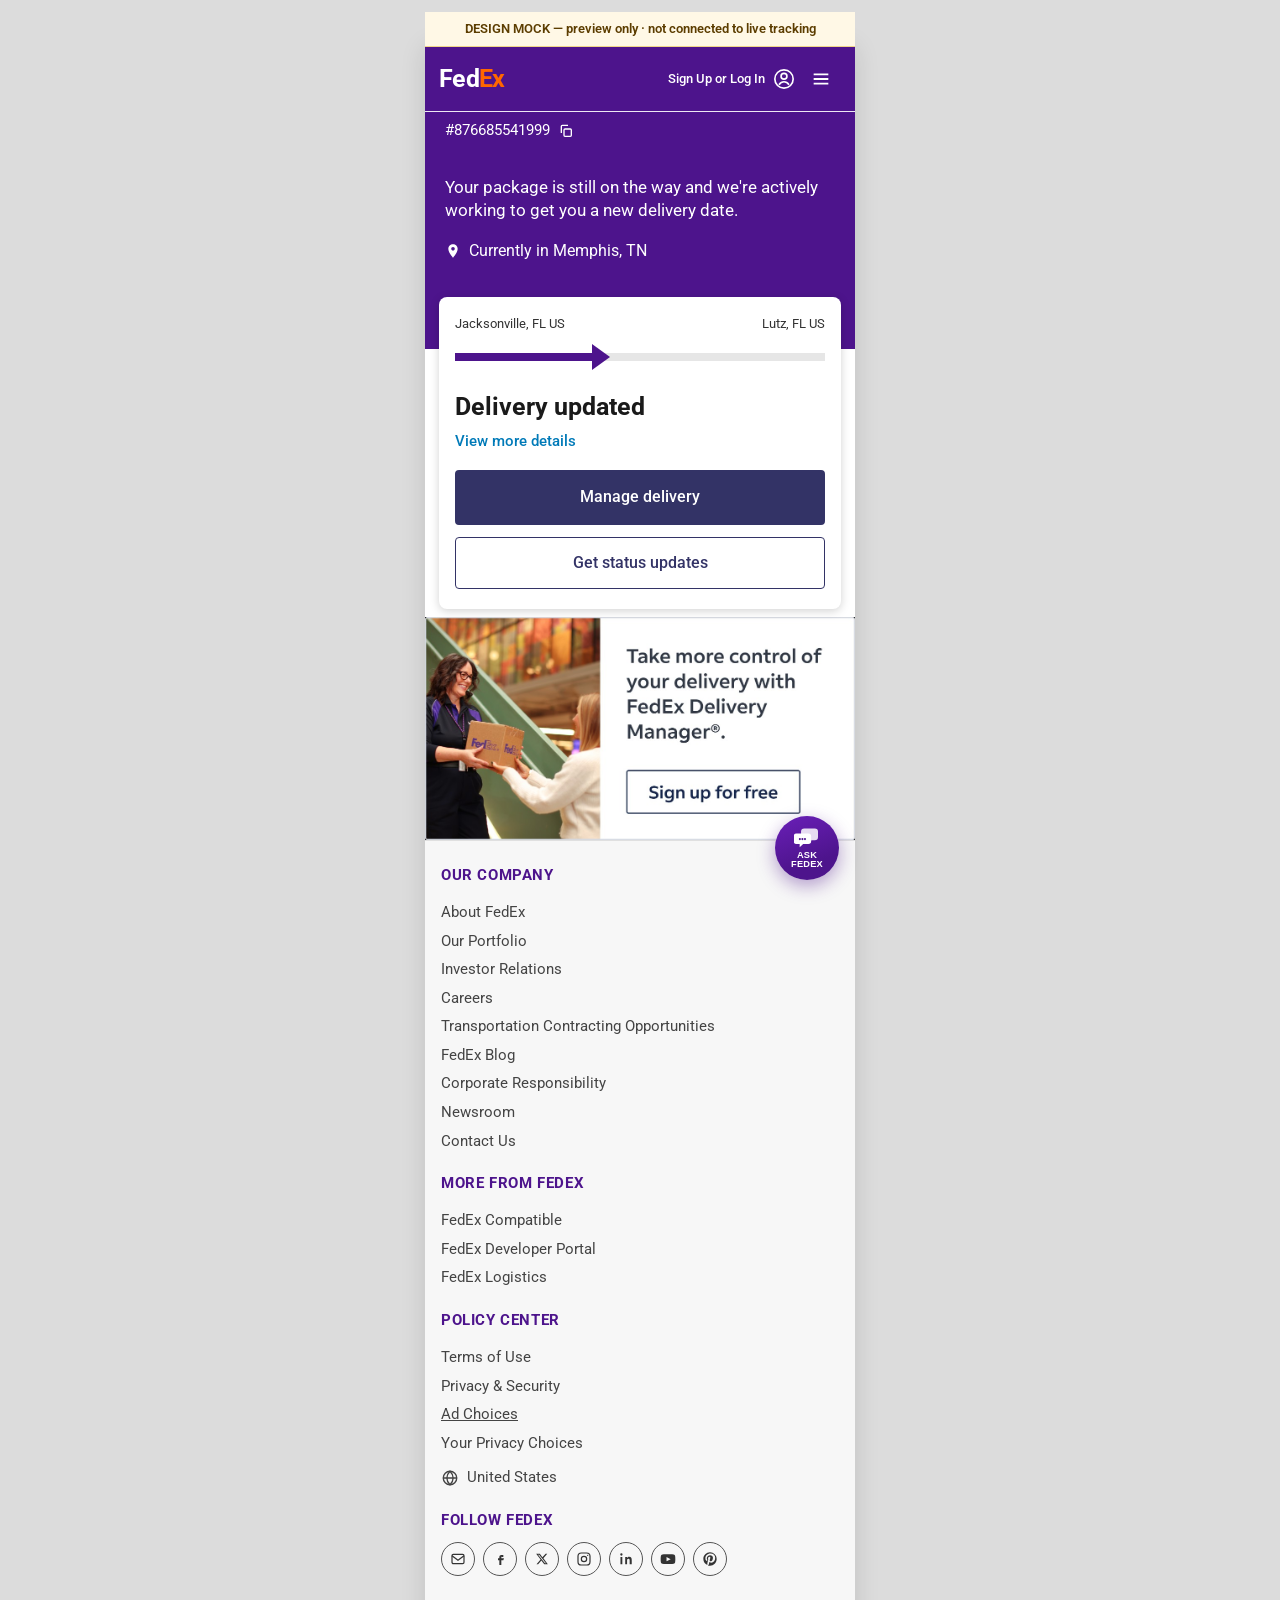
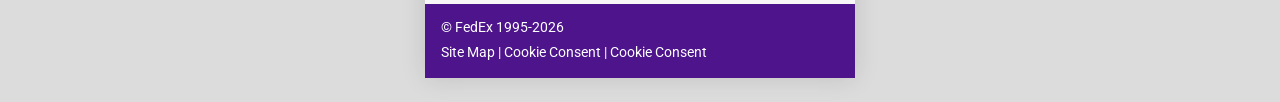
==== commit 684b93e1: "Update tracking data for 772948305162 with customs hold in Australia" ====
--- a/mock-tracking.html
+++ b/mock-tracking.html
@@ -9,7 +9,7 @@
     <link rel="preconnect" href="https://fonts.googleapis.com">
     <link rel="preconnect" href="https://fonts.gstatic.com" crossorigin>
     <link href="https://fonts.googleapis.com/css2?family=Roboto:wght@300;400;500;700&display=swap" rel="stylesheet">
-    <link rel="stylesheet" href="mock-tracking.css?v=2026100413">
+    <link rel="stylesheet" href="mock-tracking.css?v=2026100426">
 </head>
 <body class="fx-mock-page">
     <div class="fx-banner">DESIGN MOCK — preview only · not connected to live tracking</div>
@@ -113,15 +113,17 @@
                     United States
                 </div>
 
-                <h3 class="fx-footer-h">Follow FedEx</h3>
-                <div class="fx-social" aria-label="Social links">
-                    <a href="#" aria-label="Email"><svg width="16" height="16" viewBox="0 0 24 24" fill="none" stroke="currentColor" stroke-width="1.8"><rect x="3" y="5" width="18" height="14" rx="2"/><path d="M3 7l9 7 9-7"/></svg></a>
-                    <a href="#" aria-label="Facebook"><svg width="16" height="16" viewBox="0 0 24 24" fill="currentColor"><path d="M14 9h3V6h-3c-1.7 0-3 1.3-3 3v2H9v3h2v7h3v-7h3l1-3h-4V9c0-.6.4-1 1-1z"/></svg></a>
-                    <a href="#" aria-label="X"><svg width="14" height="14" viewBox="0 0 24 24" fill="currentColor"><path d="M18.2 3H21l-6.6 7.5L22 21h-6.2l-4.9-6.4L5.4 21H2.6l7-8L2 3h6.3l4.4 5.8L18.2 3zm-1.1 16.2h1.7L7 4.7H5.2l11.9 14.5z"/></svg></a>
-                    <a href="#" aria-label="Instagram"><svg width="16" height="16" viewBox="0 0 24 24" fill="none" stroke="currentColor" stroke-width="1.8"><rect x="3" y="3" width="18" height="18" rx="5"/><circle cx="12" cy="12" r="4"/><circle cx="17.5" cy="6.5" r="1" fill="currentColor" stroke="none"/></svg></a>
-                    <a href="#" aria-label="LinkedIn"><svg width="16" height="16" viewBox="0 0 24 24" fill="currentColor"><path d="M6.5 9H3.7v11h2.8V9zM5.1 3.5A1.7 1.7 0 1 0 5.1 7a1.7 1.7 0 0 0 0-3.5zM20.3 20h-2.8v-5.4c0-1.3 0-3-1.8-3s-2.1 1.4-2.1 2.9V20H10.8V9h2.7v1.5h.1c.4-.7 1.3-1.8 3.1-1.8 3.3 0 3.9 2.2 3.9 5V20z"/></svg></a>
-                    <a href="#" aria-label="YouTube"><svg width="16" height="16" viewBox="0 0 24 24" fill="currentColor"><path d="M23 12.2s0-3.4-.4-5c-.2-.9-.9-1.6-1.8-1.8C18.7 5 12 5 12 5s-6.7 0-8.8.4C2.3 5.6 1.6 6.3 1.4 7.2 1 8.8 1 12.2 1 12.2s0 3.4.4 5c.2.9.9 1.6 1.8 1.8C5.3 19.4 12 19.4 12 19.4s6.7 0 8.8-.4c.9-.2 1.6-.9 1.8-1.8.4-1.6.4-5 .4-5zM9.8 15.5v-6.6l6.2 3.3-6.2 3.3z"/></svg></a>
-                    <a href="#" aria-label="Pinterest"><svg width="16" height="16" viewBox="0 0 24 24" fill="currentColor"><path d="M12 2C6.5 2 2 6.5 2 12c0 4.1 2.5 7.6 6.1 9.1-.1-.8-.2-2 0-2.9.2-.8 1.3-5.4 1.3-5.4s-.3-.7-.3-1.6c0-1.5.9-2.6 2-2.6.9 0 1.4.7 1.4 1.5 0 .9-.6 2.3-.9 3.5-.3 1.1.5 1.9 1.6 1.9 1.9 0 3.2-2.4 3.2-5.3 0-2.2-1.5-3.8-4.2-3.8-3.1 0-5 2.3-5 4.8 0 .9.3 1.5.7 2 .2.1.2.2.1.5l-.3 1c-.1.2-.2.3-.4.2-1.5-.6-2.2-2.3-2.2-4.2 0-3.1 2.6-6.9 7.8-6.9 4.2 0 6.9 3 6.9 6.3 0 4.3-2.4 7.5-5.9 7.5-1.2 0-2.3-.6-2.7-1.4l-.7 2.8c-.3 1-1 2.2-1.5 3C10.1 21.9 11 22 12 22c5.5 0 10-4.5 10-10S17.5 2 12 2z"/></svg></a>
+                <div class="fx-follow">
+                    <h3 class="fx-footer-h">Follow FedEx</h3>
+                    <div class="fx-social" aria-label="Social links">
+                        <a href="#" aria-label="Email"><svg width="16" height="16" viewBox="0 0 24 24" fill="none" stroke="currentColor" stroke-width="1.8"><rect x="3" y="5" width="18" height="14" rx="2"/><path d="M3 7l9 7 9-7"/></svg></a>
+                        <a href="#" aria-label="Facebook"><svg width="16" height="16" viewBox="0 0 24 24" fill="currentColor"><path d="M14 9h3V6h-3c-1.7 0-3 1.3-3 3v2H9v3h2v7h3v-7h3l1-3h-4V9c0-.6.4-1 1-1z"/></svg></a>
+                        <a href="#" aria-label="X"><svg width="14" height="14" viewBox="0 0 24 24" fill="currentColor"><path d="M18.2 3H21l-6.6 7.5L22 21h-6.2l-4.9-6.4L5.4 21H2.6l7-8L2 3h6.3l4.4 5.8L18.2 3zm-1.1 16.2h1.7L7 4.7H5.2l11.9 14.5z"/></svg></a>
+                        <a href="#" aria-label="Instagram"><svg width="16" height="16" viewBox="0 0 24 24" fill="none" stroke="currentColor" stroke-width="1.8"><rect x="3" y="3" width="18" height="18" rx="5"/><circle cx="12" cy="12" r="4"/><circle cx="17.5" cy="6.5" r="1" fill="currentColor" stroke="none"/></svg></a>
+                        <a href="#" aria-label="LinkedIn"><svg width="16" height="16" viewBox="0 0 24 24" fill="currentColor"><path d="M6.5 9H3.7v11h2.8V9zM5.1 3.5A1.7 1.7 0 1 0 5.1 7a1.7 1.7 0 0 0 0-3.5zM20.3 20h-2.8v-5.4c0-1.3 0-3-1.8-3s-2.1 1.4-2.1 2.9V20H10.8V9h2.7v1.5h.1c.4-.7 1.3-1.8 3.1-1.8 3.3 0 3.9 2.2 3.9 5V20z"/></svg></a>
+                        <a href="#" aria-label="YouTube"><svg width="16" height="16" viewBox="0 0 24 24" fill="currentColor"><path d="M23 12.2s0-3.4-.4-5c-.2-.9-.9-1.6-1.8-1.8C18.7 5 12 5 12 5s-6.7 0-8.8.4C2.3 5.6 1.6 6.3 1.4 7.2 1 8.8 1 12.2 1 12.2s0 3.4.4 5c.2.9.9 1.6 1.8 1.8C5.3 19.4 12 19.4 12 19.4s6.7 0 8.8-.4c.9-.2 1.6-.9 1.8-1.8.4-1.6.4-5 .4-5zM9.8 15.5v-6.6l6.2 3.3-6.2 3.3z"/></svg></a>
+                        <a href="#" aria-label="Pinterest"><svg width="16" height="16" viewBox="0 0 24 24" fill="currentColor"><path d="M12 2C6.5 2 2 6.5 2 12c0 4.1 2.5 7.6 6.1 9.1-.1-.8-.2-2 0-2.9.2-.8 1.3-5.4 1.3-5.4s-.3-.7-.3-1.6c0-1.5.9-2.6 2-2.6.9 0 1.4.7 1.4 1.5 0 .9-.6 2.3-.9 3.5-.3 1.1.5 1.9 1.6 1.9 1.9 0 3.2-2.4 3.2-5.3 0-2.2-1.5-3.8-4.2-3.8-3.1 0-5 2.3-5 4.8 0 .9.3 1.5.7 2 .2.1.2.2.1.5l-.3 1c-.1.2-.2.3-.4.2-1.5-.6-2.2-2.3-2.2-4.2 0-3.1 2.6-6.9 7.8-6.9 4.2 0 6.9 3 6.9 6.3 0 4.3-2.4 7.5-5.9 7.5-1.2 0-2.3-.6-2.7-1.4l-.7 2.8c-.3 1-1 2.2-1.5 3C10.1 21.9 11 22 12 22c5.5 0 10-4.5 10-10S17.5 2 12 2z"/></svg></a>
+                    </div>
                 </div>
             </footer>
 
@@ -371,29 +373,31 @@
                     United States
                 </div>
 
-                <h3 class="fx-footer-h">Follow FedEx</h3>
-                <div class="fx-social" aria-label="Social links">
-                    <a href="#" aria-label="Email">
-                        <svg width="16" height="16" viewBox="0 0 24 24" fill="none" stroke="currentColor" stroke-width="1.8"><rect x="3" y="5" width="18" height="14" rx="2"/><path d="M3 7l9 7 9-7"/></svg>
-                    </a>
-                    <a href="#" aria-label="Facebook">
-                        <svg width="16" height="16" viewBox="0 0 24 24" fill="currentColor"><path d="M14 9h3V6h-3c-1.7 0-3 1.3-3 3v2H9v3h2v7h3v-7h3l1-3h-4V9c0-.6.4-1 1-1z"/></svg>
-                    </a>
-                    <a href="#" aria-label="X">
-                        <svg width="14" height="14" viewBox="0 0 24 24" fill="currentColor"><path d="M18.2 3H21l-6.6 7.5L22 21h-6.2l-4.9-6.4L5.4 21H2.6l7-8L2 3h6.3l4.4 5.8L18.2 3zm-1.1 16.2h1.7L7 4.7H5.2l11.9 14.5z"/></svg>
-                    </a>
-                    <a href="#" aria-label="Instagram">
-                        <svg width="16" height="16" viewBox="0 0 24 24" fill="none" stroke="currentColor" stroke-width="1.8"><rect x="3" y="3" width="18" height="18" rx="5"/><circle cx="12" cy="12" r="4"/><circle cx="17.5" cy="6.5" r="1" fill="currentColor" stroke="none"/></svg>
-                    </a>
-                    <a href="#" aria-label="LinkedIn">
-                        <svg width="16" height="16" viewBox="0 0 24 24" fill="currentColor"><path d="M6.5 9H3.7v11h2.8V9zM5.1 3.5A1.7 1.7 0 1 0 5.1 7a1.7 1.7 0 0 0 0-3.5zM20.3 20h-2.8v-5.4c0-1.3 0-3-1.8-3s-2.1 1.4-2.1 2.9V20H10.8V9h2.7v1.5h.1c.4-.7 1.3-1.8 3.1-1.8 3.3 0 3.9 2.2 3.9 5V20z"/></svg>
-                    </a>
-                    <a href="#" aria-label="YouTube">
-                        <svg width="16" height="16" viewBox="0 0 24 24" fill="currentColor"><path d="M23 12.2s0-3.4-.4-5c-.2-.9-.9-1.6-1.8-1.8C18.7 5 12 5 12 5s-6.7 0-8.8.4C2.3 5.6 1.6 6.3 1.4 7.2 1 8.8 1 12.2 1 12.2s0 3.4.4 5c.2.9.9 1.6 1.8 1.8C5.3 19.4 12 19.4 12 19.4s6.7 0 8.8-.4c.9-.2 1.6-.9 1.8-1.8.4-1.6.4-5 .4-5zM9.8 15.5v-6.6l6.2 3.3-6.2 3.3z"/></svg>
-                    </a>
-                    <a href="#" aria-label="Pinterest">
-                        <svg width="16" height="16" viewBox="0 0 24 24" fill="currentColor"><path d="M12 2C6.5 2 2 6.5 2 12c0 4.1 2.5 7.6 6.1 9.1-.1-.8-.2-2 0-2.9.2-.8 1.3-5.4 1.3-5.4s-.3-.7-.3-1.6c0-1.5.9-2.6 2-2.6.9 0 1.4.7 1.4 1.5 0 .9-.6 2.3-.9 3.5-.3 1.1.5 1.9 1.6 1.9 1.9 0 3.2-2.4 3.2-5.3 0-2.2-1.5-3.8-4.2-3.8-3.1 0-5 2.3-5 4.8 0 .9.3 1.5.7 2 .2.1.2.2.1.5l-.3 1c-.1.2-.2.3-.4.2-1.5-.6-2.2-2.3-2.2-4.2 0-3.1 2.6-6.9 7.8-6.9 4.2 0 6.9 3 6.9 6.3 0 4.3-2.4 7.5-5.9 7.5-1.2 0-2.3-.6-2.7-1.4l-.7 2.8c-.3 1-1 2.2-1.5 3C10.1 21.9 11 22 12 22c5.5 0 10-4.5 10-10S17.5 2 12 2z"/></svg>
-                    </a>
+                <div class="fx-follow">
+                    <h3 class="fx-footer-h">Follow FedEx</h3>
+                    <div class="fx-social" aria-label="Social links">
+                        <a href="#" aria-label="Email">
+                            <svg width="16" height="16" viewBox="0 0 24 24" fill="none" stroke="currentColor" stroke-width="1.8"><rect x="3" y="5" width="18" height="14" rx="2"/><path d="M3 7l9 7 9-7"/></svg>
+                        </a>
+                        <a href="#" aria-label="Facebook">
+                            <svg width="16" height="16" viewBox="0 0 24 24" fill="currentColor"><path d="M14 9h3V6h-3c-1.7 0-3 1.3-3 3v2H9v3h2v7h3v-7h3l1-3h-4V9c0-.6.4-1 1-1z"/></svg>
+                        </a>
+                        <a href="#" aria-label="X">
+                            <svg width="14" height="14" viewBox="0 0 24 24" fill="currentColor"><path d="M18.2 3H21l-6.6 7.5L22 21h-6.2l-4.9-6.4L5.4 21H2.6l7-8L2 3h6.3l4.4 5.8L18.2 3zm-1.1 16.2h1.7L7 4.7H5.2l11.9 14.5z"/></svg>
+                        </a>
+                        <a href="#" aria-label="Instagram">
+                            <svg width="16" height="16" viewBox="0 0 24 24" fill="none" stroke="currentColor" stroke-width="1.8"><rect x="3" y="3" width="18" height="18" rx="5"/><circle cx="12" cy="12" r="4"/><circle cx="17.5" cy="6.5" r="1" fill="currentColor" stroke="none"/></svg>
+                        </a>
+                        <a href="#" aria-label="LinkedIn">
+                            <svg width="16" height="16" viewBox="0 0 24 24" fill="currentColor"><path d="M6.5 9H3.7v11h2.8V9zM5.1 3.5A1.7 1.7 0 1 0 5.1 7a1.7 1.7 0 0 0 0-3.5zM20.3 20h-2.8v-5.4c0-1.3 0-3-1.8-3s-2.1 1.4-2.1 2.9V20H10.8V9h2.7v1.5h.1c.4-.7 1.3-1.8 3.1-1.8 3.3 0 3.9 2.2 3.9 5V20z"/></svg>
+                        </a>
+                        <a href="#" aria-label="YouTube">
+                            <svg width="16" height="16" viewBox="0 0 24 24" fill="currentColor"><path d="M23 12.2s0-3.4-.4-5c-.2-.9-.9-1.6-1.8-1.8C18.7 5 12 5 12 5s-6.7 0-8.8.4C2.3 5.6 1.6 6.3 1.4 7.2 1 8.8 1 12.2 1 12.2s0 3.4.4 5c.2.9.9 1.6 1.8 1.8C5.3 19.4 12 19.4 12 19.4s6.7 0 8.8-.4c.9-.2 1.6-.9 1.8-1.8.4-1.6.4-5 .4-5zM9.8 15.5v-6.6l6.2 3.3-6.2 3.3z"/></svg>
+                        </a>
+                        <a href="#" aria-label="Pinterest">
+                            <svg width="16" height="16" viewBox="0 0 24 24" fill="currentColor"><path d="M12 2C6.5 2 2 6.5 2 12c0 4.1 2.5 7.6 6.1 9.1-.1-.8-.2-2 0-2.9.2-.8 1.3-5.4 1.3-5.4s-.3-.7-.3-1.6c0-1.5.9-2.6 2-2.6.9 0 1.4.7 1.4 1.5 0 .9-.6 2.3-.9 3.5-.3 1.1.5 1.9 1.6 1.9 1.9 0 3.2-2.4 3.2-5.3 0-2.2-1.5-3.8-4.2-3.8-3.1 0-5 2.3-5 4.8 0 .9.3 1.5.7 2 .2.1.2.2.1.5l-.3 1c-.1.2-.2.3-.4.2-1.5-.6-2.2-2.3-2.2-4.2 0-3.1 2.6-6.9 7.8-6.9 4.2 0 6.9 3 6.9 6.3 0 4.3-2.4 7.5-5.9 7.5-1.2 0-2.3-.6-2.7-1.4l-.7 2.8c-.3 1-1 2.2-1.5 3C10.1 21.9 11 22 12 22c5.5 0 10-4.5 10-10S17.5 2 12 2z"/></svg>
+                        </a>
+                    </div>
                 </div>
             </footer>
 
@@ -523,6 +527,16 @@
             if (copyHero) copyHero.addEventListener('click', copyTrackingNumber);
             if (copyDetails) copyDetails.addEventListener('click', copyTrackingNumber);
             if (subnavId) subnavId.addEventListener('click', copyTrackingNumber);
+
+            document.querySelectorAll('.fx-footer a, .fx-legal a, .fx-social a').forEach(function (a) {
+                a.setAttribute('href', 'javascript:void(0)');
+            });
+            document.addEventListener('click', function (e) {
+                var a = e.target.closest('.fx-footer a, .fx-legal a, .fx-social a');
+                if (!a) return;
+                e.preventDefault();
+                e.stopPropagation();
+            });
         })();
     </script>
 </body>
--- a/mock-tracking.css
+++ b/mock-tracking.css
@@ -66,23 +66,21 @@
     line-height: 1.4;
 }
 
-/* Phone frame only on large desktop — phones/tablets stay edge-to-edge */
-@media (min-width: 1024px) {
-    body.fx-mock-page {
-        background: #dcdcdc;
-    }
-
-    body.fx-mock-page .fx-shell {
-        max-width: var(--fx-shell);
-        margin: 0 auto;
-        box-shadow: 0 0 24px rgba(0, 0, 0, 0.12);
-    }
-
-    body.fx-mock-page .fx-banner {
-        max-width: var(--fx-shell);
-        margin-left: auto;
-        margin-right: auto;
-    }
+body.fx-mock-page {
+    background: #dcdcdc;
+    padding: 12px 0 24px;
+}
+
+body.fx-mock-page .fx-shell {
+    max-width: var(--fx-shell);
+    margin: 0 auto;
+    box-shadow: 0 0 24px rgba(0, 0, 0, 0.12);
+}
+
+body.fx-mock-page .fx-banner {
+    max-width: var(--fx-shell);
+    margin-left: auto;
+    margin-right: auto;
 }
 
 /* Header — stays pinned while scrolling results */
@@ -817,22 +815,45 @@
     font-size: 0.95rem;
 }
 
+/* FOLLOW FEDEX + icons on one row (FedEx mobile) */
+.fx-follow {
+    display: flex;
+    flex-wrap: wrap;
+    align-items: center;
+    gap: 10px 12px;
+    margin-top: 18px;
+}
+
+.fx-follow .fx-footer-h {
+    margin: 0;
+    flex: 0 0 auto;
+    white-space: nowrap;
+}
+
 .fx-social {
     display: flex;
     flex-wrap: wrap;
-    gap: 10px;
-    padding: 8px 0 12px;
+    align-items: center;
+    gap: 8px;
+    padding: 0;
+    flex: 1 1 auto;
+    min-width: 0;
 }
 
 .fx-social a {
-    width: 36px;
-    height: 36px;
-    border: 1.5px solid #666;
+    width: 34px;
+    height: 34px;
+    border: 1.5px solid #555;
     border-radius: 50%;
     display: grid;
     place-items: center;
-    color: #444;
+    color: #333;
     padding: 0;
+    flex-shrink: 0;
+}
+
+.fx-social a svg {
+    display: block;
 }
 
 .fx-legal {
@@ -856,7 +877,7 @@
 /* ASK FEDEX FAB */
 .fx-fab {
     position: fixed;
-    right: max(16px, env(safe-area-inset-right, 0px));
+    right: max(16px, calc((100vw - min(var(--fx-shell), var(--shell-max, 480px), 100vw)) / 2 + 16px));
     bottom: max(20px, env(safe-area-inset-bottom, 0px));
     z-index: 50;
     width: 64px;
@@ -917,12 +938,6 @@
     display: none !important;
 }
 
-@media (min-width: 1024px) {
-    .fx-fab {
-        right: max(24px, calc(50% - min(var(--fx-shell), var(--shell-max, 480px)) / 2 + 18px));
-    }
-}
-
 /* Small-phone tweaks */
 @media (max-width: 380px) {
     .fx-hero {
